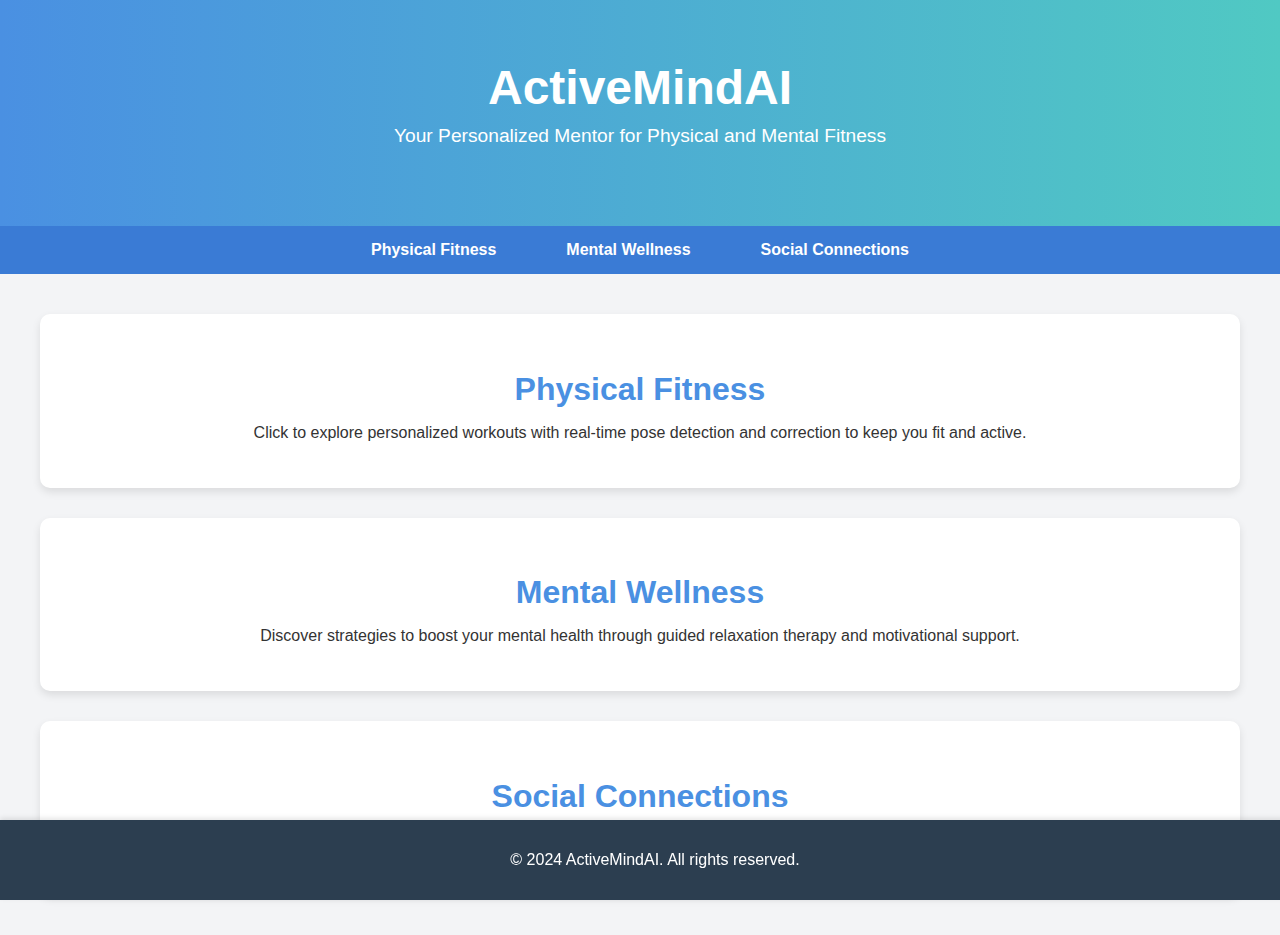
==== index.html @ d017de45 "Create index.html" ====
<!DOCTYPE html>
<html lang="en">
<head>
    <meta charset="UTF-8">
    <meta name="viewport" content="width=device-width, initial-scale=1.0">
    <title>ActiveMindAI - Your Fitness & Wellness Mentor</title>
    <style>
        body {
            font-family: 'Arial', sans-serif;
            margin: 0;
            padding: 0;
            background-color: #f3f4f6;
            color: #333;
        }

        header {
            background-image: linear-gradient(to right, #4a90e2, #50c9c3);
            color: white;
            padding: 60px 20px;
            text-align: center;
            box-shadow: 0 4px 8px rgba(0, 0, 0, 0.1);
        }

        header h1 {
            font-size: 3rem;
            margin: 0;
        }

        header p {
            font-size: 1.2rem;
            margin-top: 10px;
        }

        nav {
            background-color: #3a7bd5;
            padding: 15px 20px;
            text-align: center;
        }

        nav ul {
            list-style: none;
            margin: 0;
            padding: 0;
            display: flex;
            justify-content: center;
            gap: 30px;
        }

        nav ul li a {
            color: #fff;
            text-decoration: none;
            font-weight: bold;
            padding: 10px 20px;
            border-radius: 5px;
            transition: background 0.3s;
        }

        nav ul li a:hover {
            background-color: #2a6a9e;
        }

        main {
            padding: 40px 20px;
            max-width: 1200px;
            margin: 0 auto;
            display: grid;
            grid-template-columns: 1fr;
            gap: 30px;
        }

        section {
            background: #fff;
            padding: 30px;
            border-radius: 10px;
            box-shadow: 0 4px 8px rgba(0, 0, 0, 0.1);
            text-align: center;
            transition: transform 0.3s, box-shadow 0.3s;
        }

        section:hover {
            transform: translateY(-5px);
            box-shadow: 0 8px 16px rgba(0, 0, 0, 0.15);
        }

        section h2 {
            color: #4a90e2;
            font-size: 2rem;
            margin-bottom: 15px;
        }

        footer {
            background-color: #2c3e50;
            color: #fff;
            text-align: center;
            padding: 15px;
            position: fixed;
            bottom: 0;
            width: 100%;
            box-shadow: 0 -2px 5px rgba(0, 0, 0, 0.1);
        }
    </style>
</head>
<body>
    <header>
        <h1>ActiveMindAI</h1>
        <p>Your Personalized Mentor for Physical and Mental Fitness</p>
    </header>

    <nav>
        <ul>
            <li><a href="fitness.html">Physical Fitness</a></li>
            <li><a href="mental.html">Mental Wellness</a></li>
            <li><a href="social.html">Social Connections</a></li>
        </ul>
    </nav>

    <main>
        <section>
            <h2>Physical Fitness</h2>
            <p>Click to explore personalized workouts with real-time pose detection and correction to keep you fit and active.</p>
        </section>

        <section>
            <h2>Mental Wellness</h2>
            <p>Discover strategies to boost your mental health through guided relaxation therapy and motivational support.</p>
        </section>

        <section>
            <h2>Social Connections</h2>
            <p>Learn how to build and maintain meaningful social connections through live streams, blogging, and community engagement.</p>
        </section>
    </main>

    <footer>
        <p>&copy; 2024 ActiveMindAI. All rights reserved.</p>
    </footer>
</body>
</html>
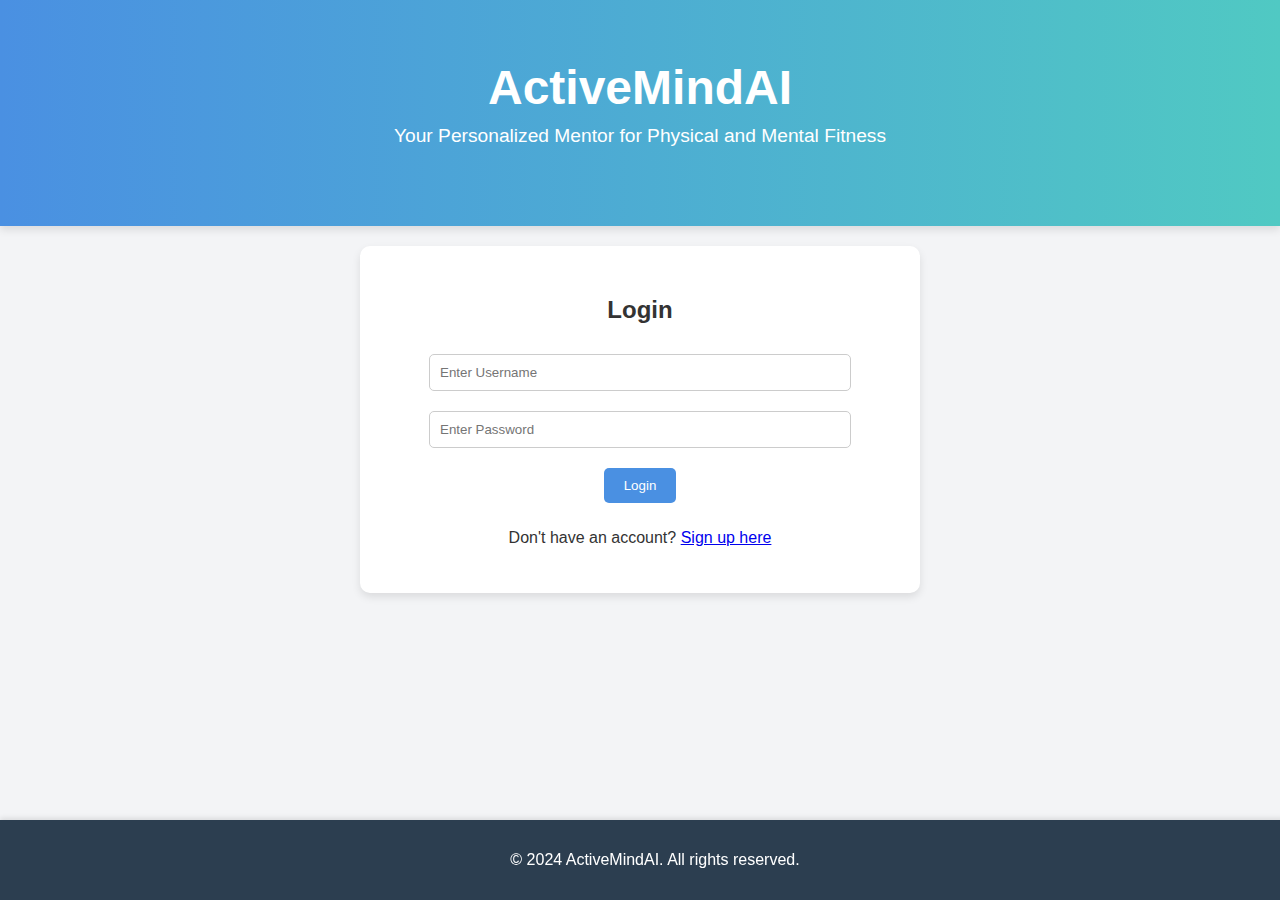
==== commit cd71afc5: "Update index.html" ====
--- a/index.html
+++ b/index.html
@@ -35,6 +35,7 @@
             background-color: #3a7bd5;
             padding: 15px 20px;
             text-align: center;
+            display: none; /* Initially hidden */
         }
 
         nav ul {
@@ -66,6 +67,7 @@
             display: grid;
             grid-template-columns: 1fr;
             gap: 30px;
+            display: none; /* Initially hidden */
         }
 
         section {
@@ -75,17 +77,23 @@
             box-shadow: 0 4px 8px rgba(0, 0, 0, 0.1);
             text-align: center;
             transition: transform 0.3s, box-shadow 0.3s;
+            width: auto; /* Auto-width for flexible sizing */
+            height: auto; /* Auto-height for flexible sizing */
         }
 
         section:hover {
             transform: translateY(-5px);
             box-shadow: 0 8px 16px rgba(0, 0, 0, 0.15);
+            height: auto;
+            width: auto;        
         }
 
         section h2 {
             color: #4a90e2;
             font-size: 2rem;
             margin-bottom: 15px;
+            height: auto;
+            width: auto;
         }
 
         footer {
@@ -97,6 +105,47 @@
             bottom: 0;
             width: 100%;
             box-shadow: 0 -2px 5px rgba(0, 0, 0, 0.1);
+        }
+
+        /* Login and Signup Styles */
+        .login-section, .signup-section {
+            background: #fff;
+            padding: 30px;
+            margin: 20px auto;
+            border-radius: 10px;
+            box-shadow: 0 4px 8px rgba(0, 0, 0, 0.1);
+            max-width: 500px;
+            text-align: center;
+        }
+
+        .login-section {
+            display: block; /* Shown by default */
+        }
+
+        .signup-section {
+            display: none; /* Hidden by default, shown when clicked */
+        }
+
+        input[type="text"], input[type="password"], input[type="email"], input[type="date"], select, input[type="file"] {
+            width: 80%;
+            padding: 10px;
+            margin: 10px 0;
+            border: 1px solid #ccc;
+            border-radius: 5px;
+        }
+
+        button {
+            background-color: #4a90e2;
+            color: white;
+            padding: 10px 20px;
+            border: none;
+            border-radius: 5px;
+            cursor: pointer;
+            margin: 10px 0;
+        }
+
+        button:hover {
+            background-color: #2a6a9e;
         }
     </style>
 </head>
@@ -108,25 +157,56 @@
 
     <nav>
         <ul>
-            <li><a href="fitness.html">Physical Fitness</a></li>
-            <li><a href="mental.html">Mental Wellness</a></li>
-            <li><a href="social.html">Social Connections</a></li>
+            <li><a href="dashboard.html">PROGRESS</a></li>
+            <li><a href="leaderboard.html">LEADERBOARD</a></li>
+            <li><a href="challenges.html">DAILY CHALLENGES</a></li>
         </ul>
     </nav>
 
+    <!-- Login Section -->
+    <div class="login-section" id="loginSection">
+        <h2>Login</h2>
+        <input type="text" id="loginUsername" placeholder="Enter Username"><br>
+        <input type="password" id="loginPassword" placeholder="Enter Password"><br>
+        <button onclick="login()">Login</button>
+        <p>Don't have an account? <a href="#" onclick="showSignup()">Sign up here</a></p>
+    </div>
+
+    <!-- Signup Section -->
+    <div class="signup-section" id="signupSection">
+        <h2>Sign Up</h2>
+        <input type="text" id="signupUsername" placeholder="Choose Username"><br>
+        <input type="password" id="signupPassword" placeholder="Choose Password"><br>
+        <input type="email" id="signupEmail" placeholder="Enter Email ID"><br>
+        <input type="date" id="signupDob" placeholder="Date of Birth"><br>
+        <select id="signupProfession">
+            <option value="">Select Profession</option>
+            <option value="Student">Student</option>
+            <option value="Teacher">Teacher</option>
+            <option value="Engineer">Engineer</option>
+            <option value="Doctor">Doctor</option>
+            <option value="Other">Other</option>
+        </select><br>
+        <input type="file" id="signupProfilePicture" accept="image/*"><br>
+        <button onclick="signup()">Sign Up</button>
+        <p>Already have an account? <a href="#" onclick="showLogin()">Login here</a></p>
+    </div>
+
+    <!-- Main Content -->
     <main>
+        <!-- Sections -->
         <section>
-            <h2>Physical Fitness</h2>
+            <a href="physical.html"><h2>Physical Fitness</h2></a>
             <p>Click to explore personalized workouts with real-time pose detection and correction to keep you fit and active.</p>
         </section>
 
         <section>
-            <h2>Mental Wellness</h2>
+            <a href="physical.html"><h2>Mental Wellness</h2></a>
             <p>Discover strategies to boost your mental health through guided relaxation therapy and motivational support.</p>
         </section>
 
         <section>
-            <h2>Social Connections</h2>
+            <a href="physical.html"><h2>Social Connections</h2></a>
             <p>Learn how to build and maintain meaningful social connections through live streams, blogging, and community engagement.</p>
         </section>
     </main>
@@ -134,5 +214,71 @@
     <footer>
         <p>&copy; 2024 ActiveMindAI. All rights reserved.</p>
     </footer>
+
+    <!-- JavaScript for login/signup logic -->
+    <script>
+        // Check if user is logged in (this will be stored in localStorage)
+        function checkLoginStatus() {
+            const isLoggedIn = localStorage.getItem('loggedIn');
+            if (isLoggedIn === 'true') {
+                document.getElementById('loginSection').style.display = 'none';
+                document.getElementById('signupSection').style.display = 'none';
+                document.querySelector('main').style.display = 'block';
+                document.querySelector('nav').style.display = 'block';
+            } else {
+                document.getElementById('loginSection').style.display = 'block';
+                document.querySelector('main').style.display = 'none';
+                document.querySelector('nav').style.display = 'none';
+            }
+        }
+
+        // Signup function
+        function signup() {
+            const username = document.getElementById('signupUsername').value;
+            const password = document.getElementById('signupPassword').value;
+            const email = document.getElementById('signupEmail').value;
+
+            if (username && password && email) {
+                localStorage.setItem('username', username);
+                localStorage.setItem('password', password);
+                localStorage.setItem('loggedIn', 'true'); // Automatically log in after signup
+                alert('Sign up successful!');
+                checkLoginStatus();
+            } else {
+                alert('Please fill in all fields to sign up.');
+            }
+        }
+
+        // Login function
+        function login() {
+            const username = document.getElementById('loginUsername').value;
+            const password = document.getElementById('loginPassword').value;
+            const storedUsername = localStorage.getItem('username');
+            const storedPassword = localStorage.getItem('password');
+
+            if (username === storedUsername && password === storedPassword) {
+                localStorage.setItem('loggedIn', 'true');
+                alert('Login successful!');
+                checkLoginStatus();
+            } else {
+                alert('Invalid credentials. Please try again.');
+            }
+        }
+
+        // Show signup form
+        function showSignup() {
+            document.getElementById('loginSection').style.display = 'none';
+            document.getElementById('signupSection').style.display = 'block';
+        }
+
+        // Show login form
+        function showLogin() {
+            document.getElementById('signupSection').style.display = 'none';
+            document.getElementById('loginSection').style.display = 'block';
+        }
+
+        // Check login status on page load
+        window.onload = checkLoginStatus;
+    </script>
 </body>
 </html>
